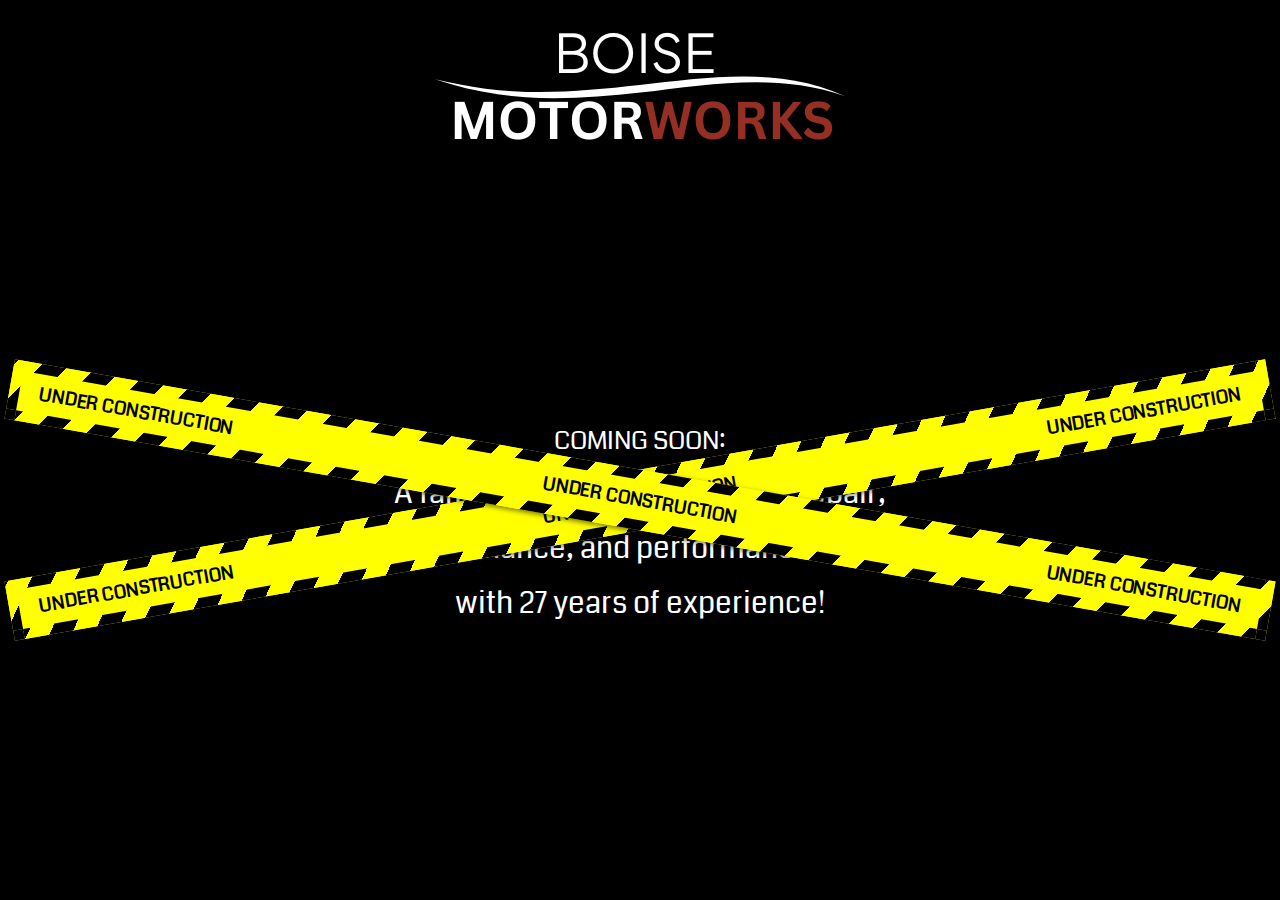
==== index2.html @ 8430139c "mobile styles update" ====
<!DOCTYPE html>
<html lang="en">
<head>
    <meta charset="UTF-8">
    <meta name="viewport" content="width=device-width, initial-scale=1.0">
    <title>Boise Motorworks - Coming Soon</title>
    <link rel="stylesheet" href="css/style2.css" type="text/css">
</head>
<body>
    <div class="tape hazard-border">
        UNDER CONSTRUCTION
        <span>UNDER CONSTRUCTION</span>
        <span>UNDER CONSTRUCTION</span>
    </div>
    <div class="tape hazard-border">
        UNDER CONSTRUCTION
        <span>UNDER CONSTRUCTION</span>
        <span>UNDER CONSTRUCTION</span>
    </div>
    <div class="container">
        <div class="logo">
            <img src="img/logo.png">
        </div>
        <div class="message">
            <span>COMING SOON:</span>
            <span>A family-owned, German auto repair,</span>
            <span>maintenance, and performance shop,</span>
            <span>with 27 years of experience!</span>
        </div>
    </div>
</body>
</html>
---- css/style2.css ----
* {
    margin: 0;
    padding: 0;
    box-sizing: border-box;
  }

  html, body {
    line-height: 1.5;
      background: #000;
  }

  @font-face {
      font-family: 'CodaRegular';
      src: url('../fonts/Coda-Regular.ttf') format('truetype');
      font-weight: normal;
      font-style: normal;
  }
  body {
      display: flex;
      justify-content: center;
      align-items: flex-start;
      height: 100vh;
      background: url('../img/background.jpg') no-repeat center center;
      background-size: cover;
      text-align: center;
      font-family: Arial, sans-serif;
      color: white;
      overflow: hidden;
  }
  .container {
      position: relative;
      max-width: 600px;
      padding: 20px;
      border-radius: 10px;
      z-index: 2;
  }
  .logo {
      font-size: 36px;
      font-weight: bold;
  }
  .highlight {
      color: #C12C2C;
  }
  .tape {
      position: absolute;
      bottom: 370px;
      z-index: 3;
      width: 100vw;
      height: 40px;
      background: yellow;
      color: black;
      font-size: 18px;
      font-weight: bold;
      text-align: center;
      left: 50%;
      transform: translateX(-50%) rotate(-10deg);
      box-shadow: 2px 2px 5px rgba(0, 0, 0, 0.5);
      white-space: nowrap;
      display: flex;
      justify-content: space-between;
      align-items: center;
      padding: 0 20px;
      font-family: 'CodaRegular', Arial, sans-serif;

  }
  .hazard-border {
    border: 10px solid;
    border-image: repeating-linear-gradient(
      -55deg,
      #000,
      #000 20px,
      yellow 20px,
      yellow 40px
    ) 10;
  }
  .tape:nth-child(2) {
      transform: translateX(-50%) rotate(10deg);
  }
  .message {
      margin-top:250px;
      position:relative;
      z-index: 1;
      display: flex;
      flex-direction: column;
      align-items: center;
      font-family: 'CodaRegular', Arial, sans-serif;
      font-size: 30px;
  }
  .message span {
      display: block;
      margin: 5px 0;
  }
  .message span:nth-child(1) {
      font-size: 25px;
  }

  .logo img {
      max-width:100%
  }

  .tape.hazard-border {
      height:60px;
  }

  .tape.hazard-border span {
      padding-left: 10px;
  }

  @media (max-width: 768px) {
      .tape.hazard-border span {
          display: none;
      }
      .tape.hazard-border {
          height:40px;
          bottom: 600px;
          justify-content: center;
      }
  }
  @media (max-width: 768px) and (orientation: landscape) {
      body {
              height: 100%!important;
              position: relative;
              overflow-y: scroll!important;
              padding-bottom: 200px;
      }
  }
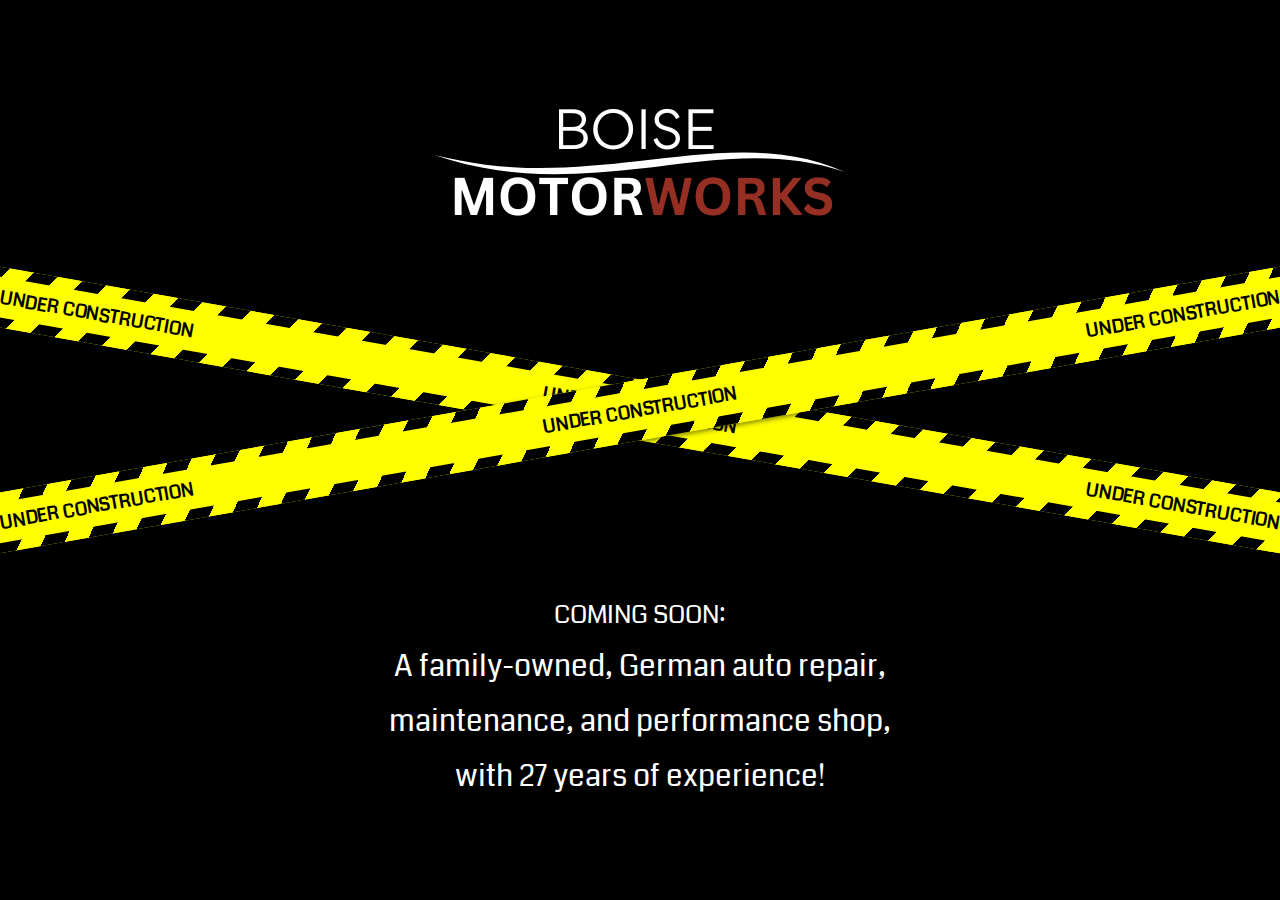
==== commit d4f90e00: "mobile styles update" ====
--- a/index2.html
+++ b/index2.html
@@ -1,5 +1,4 @@
-<!DOCTYPE html>
-<html lang="en">
+<html lang="en" style="">
 <head>
     <meta charset="UTF-8">
     <meta name="viewport" content="width=device-width, initial-scale=1.0">
@@ -7,19 +6,22 @@
     <link rel="stylesheet" href="css/style2.css" type="text/css">
 </head>
 <body>
-    <div class="tape hazard-border">
-        UNDER CONSTRUCTION
-        <span>UNDER CONSTRUCTION</span>
-        <span>UNDER CONSTRUCTION</span>
-    </div>
-    <div class="tape hazard-border">
-        UNDER CONSTRUCTION
-        <span>UNDER CONSTRUCTION</span>
-        <span>UNDER CONSTRUCTION</span>
-    </div>
     <div class="container">
-        <div class="logo">
+        <div class="logo" style="">
             <img src="img/logo.png">
+        </div>
+
+        <div class="tape-box">
+            <div class="tape hazard-border">
+                UNDER CONSTRUCTION
+                <span>UNDER CONSTRUCTION</span>
+                <span>UNDER CONSTRUCTION</span>
+            </div>
+            <div class="tape hazard-border">
+                UNDER CONSTRUCTION
+                <span>UNDER CONSTRUCTION</span>
+                <span>UNDER CONSTRUCTION</span>
+            </div>
         </div>
         <div class="message">
             <span>COMING SOON:</span>
--- a/css/style2.css
+++ b/css/style2.css
@@ -2,125 +2,174 @@
     margin: 0;
     padding: 0;
     box-sizing: border-box;
-  }
+}
 
-  html, body {
+html,
+body {
     line-height: 1.5;
-      background: #000;
-  }
+    background: #000;
+}
 
-  @font-face {
-      font-family: 'CodaRegular';
-      src: url('../fonts/Coda-Regular.ttf') format('truetype');
-      font-weight: normal;
-      font-style: normal;
-  }
-  body {
-      display: flex;
-      justify-content: center;
-      align-items: flex-start;
-      height: 100vh;
-      background: url('../img/background.jpg') no-repeat center center;
-      background-size: cover;
-      text-align: center;
-      font-family: Arial, sans-serif;
-      color: white;
-      overflow: hidden;
-  }
-  .container {
-      position: relative;
-      max-width: 600px;
-      padding: 20px;
-      border-radius: 10px;
-      z-index: 2;
-  }
-  .logo {
-      font-size: 36px;
-      font-weight: bold;
-  }
-  .highlight {
-      color: #C12C2C;
-  }
-  .tape {
-      position: absolute;
-      bottom: 370px;
-      z-index: 3;
-      width: 100vw;
-      height: 40px;
-      background: yellow;
-      color: black;
-      font-size: 18px;
-      font-weight: bold;
-      text-align: center;
-      left: 50%;
-      transform: translateX(-50%) rotate(-10deg);
-      box-shadow: 2px 2px 5px rgba(0, 0, 0, 0.5);
-      white-space: nowrap;
-      display: flex;
-      justify-content: space-between;
-      align-items: center;
-      padding: 0 20px;
-      font-family: 'CodaRegular', Arial, sans-serif;
+html {
+    height: 100%;
+    position: relative;
+    /*overflow-y: scroll;*/
+    overflow-y: hidden;
+}
 
-  }
-  .hazard-border {
+@font-face {
+    font-family: 'CodaRegular';
+    src: url('../fonts/Coda-Regular.ttf') format('truetype');
+    font-weight: normal;
+    font-style: normal;
+}
+
+body {
+    display: flex;
+    justify-content: center;
+    align-items: flex-start;
+    height: 100vh;
+    background: url('../img/background.jpg') no-repeat center center;
+    background-size: cover;
+    text-align: center;
+    font-family: Arial, sans-serif;
+    color: white;
+    overflow: hidden;
+}
+
+.container {
+    position: relative;
+    max-width: 600px;
+    padding: 20px;
+    border-radius: 10px;
+    z-index: 2;
+    display: flex;
+    flex-direction: column;
+    height: 100%;
+    justify-content: space-around;
+}
+
+.logo {
+    font-size: 36px;
+    font-weight: bold;
+}
+
+.highlight {
+    color: #C12C2C;
+}
+
+.tape {
+    position: absolute;
+    bottom: 370px;
+    z-index: 3;
+    width: calc(100vw + 80px);
+    height: 40px;
+    background: yellow;
+    color: black;
+    font-size: 18px;
+    font-weight: bold;
+    text-align: center;
+    left: 50%;
+    transform: translateX(-50%) rotate(10deg);
+    box-shadow: 2px 2px 5px rgba(0, 0, 0, 0.5);
+    white-space: nowrap;
+    display: flex;
+    justify-content: space-between;
+    align-items: center;
+    padding: 0 20px;
+    font-family: 'CodaRegular', Arial, sans-serif;
+    bottom: 0;
+    position: relative;
+}
+
+.hazard-border {
     border: 10px solid;
-    border-image: repeating-linear-gradient(
-      -55deg,
-      #000,
-      #000 20px,
-      yellow 20px,
-      yellow 40px
-    ) 10;
-  }
-  .tape:nth-child(2) {
-      transform: translateX(-50%) rotate(10deg);
-  }
-  .message {
-      margin-top:250px;
-      position:relative;
-      z-index: 1;
-      display: flex;
-      flex-direction: column;
-      align-items: center;
-      font-family: 'CodaRegular', Arial, sans-serif;
-      font-size: 30px;
-  }
-  .message span {
-      display: block;
-      margin: 5px 0;
-  }
-  .message span:nth-child(1) {
-      font-size: 25px;
-  }
+    border-image: repeating-linear-gradient(-55deg,
+            #000,
+            #000 20px,
+            yellow 20px,
+            yellow 40px) 10;
+}
 
-  .logo img {
-      max-width:100%
-  }
+.tape:nth-child(2) {
+    transform: translateX(-50%) rotate(-10deg);
+    margin-top: -60px;
+}
 
-  .tape.hazard-border {
-      height:60px;
-  }
+.message {
+    position: relative;
+    z-index: 1;
+    display: flex;
+    flex-direction: column;
+    align-items: center;
+    font-family: 'CodaRegular', Arial, sans-serif;
+    font-size: 30px;
+}
 
-  .tape.hazard-border span {
-      padding-left: 10px;
-  }
+.message span {
+    display: block;
+    margin: 5px 0;
+}
 
-  @media (max-width: 768px) {
-      .tape.hazard-border span {
-          display: none;
-      }
-      .tape.hazard-border {
-          height:40px;
-          bottom: 600px;
-          justify-content: center;
-      }
-  }
-  @media (max-width: 768px) and (orientation: landscape) {
-      body {
-              height: 100%!important;
-              position: relative;
-              overflow-y: scroll!important;
-              padding-bottom: 200px;
-      }
-  }+.message span:nth-child(1) {
+    font-size: 25px;
+}
+
+.logo img {
+    max-width: 100%;
+}
+
+.tape.hazard-border {
+    height: 60px;
+}
+
+.tape.hazard-border span {
+    padding-left: 10px;
+}
+
+@media (max-width: 768px) {
+    .tape.hazard-border span {
+        display: none;
+    }
+
+    .tape.hazard-border {
+        height: 40px;
+
+        justify-content: center;
+
+    }
+
+    .message {
+        font-size: 16px;
+    }
+
+    .tape:nth-child(2) {
+
+        margin-top: -40px;
+    }
+    .logo img {
+        max-width: 60%;
+    }
+    
+}
+
+@media (max-width: 960px) and (orientation: landscape) {
+    body {
+        height: 100%;
+        position: relative;
+        /*overflow-y: scroll;*/
+        overflow-y: hidden;
+    }
+
+    .logo img {
+        max-width: 30%;
+    }
+
+    .message {
+        font-size: 13px;
+    }
+
+    .message span:nth-child(1) {
+        font-size: 16px;
+    }
+}